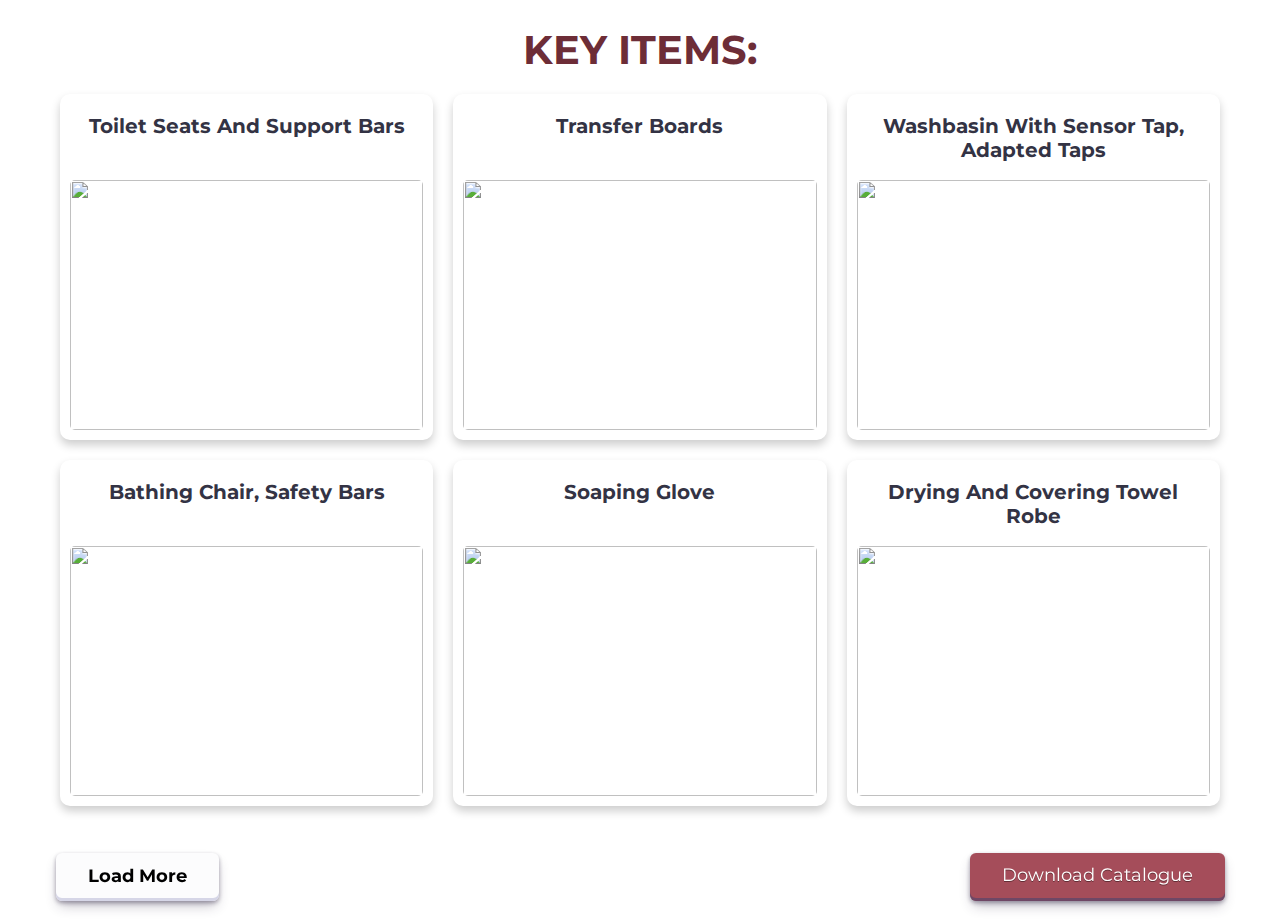
==== css/test.html @ e99a2d6e "Add files via upload" ====
<!DOCTYPE html>
<html lang="en">

<head>
    <meta charset="UTF-8">
    <meta http-equiv="X-UA-Compatible" content="IE=edge">
    <meta name="viewport" content="width=device-width, initial-scale=1.0">

    <!-- font awesome cdn link  -->
    <link rel="stylesheet" href="https://cdnjs.cloudflare.com/ajax/libs/font-awesome/5.15.4/css/all.min.css">

    <!-- custom css file link  -->
    <style>
        @import url('https://fonts.googleapis.com/css2?family=Montserrat:wght@100;200;300;400;500;600&display=swap');

        * {
            font-family: 'Montserrat', sans-serif;
            margin: 0;
            padding: 0;
            box-sizing: border-box;
            outline: none;
            border: none;
            text-decoration: none;
            text-transform: capitalize;
            transition: all .2s linear;
        }

        .container {
            max-width: 1200px;
            margin: 0 auto;
            text-align: center;
            padding: 25px 20px;
        }

        .container .heading {
            font-size: 40px;
            margin-bottom: 20px;
            color: #6d2d37;
        }

        .container .box-container {
            display: grid;
            grid-template-columns: repeat(auto-fit, minmax(350px, 1fr));
            gap: 20px;
        }

        .container .box-container .box {
            background-color: #fff;
            padding: 10px;
            border-radius: 10px 10px 10px 10px;
            box-shadow: 0 5px 10px rgba(0, 0, 0, .2);
            display: none;
        }

        .container .box-container .box:nth-child(1),
        .container .box-container .box:nth-child(2),
        .container .box-container .box:nth-child(3) {
            display: inline-block;
        }

        .container .box-container .box .image {
            overflow: hidden;
            height: 250px;
            border-radius: 5px;
        }

        .container .box-container .box .image img {
            height: 100%;
            width: 100%;
            object-fit: cover;
        }

        .container .box-container .box:hover .image img {
            transform: scale(1.1);
        }

        .container .box-container .box .content h3 {
            font-size: 20px;
            color: #334;
        }

        .content {
            padding: 10px;
            border-radius: 0 0 10px 10px;
            height: 76px;

        }

        .download-btn {
            float: right;
            display: inline-block;
            outline: 0;
            border: 0;
            cursor: pointer;
            will-change: box-shadow, transform;
            background: #A54D5A 100%;
            box-shadow: 0px 2px 4px rgb(45 35 66 / 40%), 0px 7px 13px -3px rgb(45 35 66 / 30%), inset 0px -3px 0px rgb(58 65 111 / 50%);
            padding: 11px 32px;
            border-radius: 6px;
            color: #fff;
            height: 48px;
            font-size: 18px;
            text-shadow: 0 1px 0 rgb(0 0 0 / 40%);
            transition: box-shadow 0.15s ease, transform 0.15s ease;
        }

        .download-btn:hover {
            box-shadow: 0px 4px 8px rgb(45 35 66 / 40%), 0px 7px 13px -3px rgb(45 35 66 / 30%), inset 0px -3px 0px #A54D5A;
            transform: translateY(-2px);
        }

        .download-btn:active {
            box-shadow: inset 0px 3px 7px #A54D5A;
            transform: translateY(2px);
        }


        #load-more {
            display: inline-block;
            outline: 0;
            border: 0;
            cursor: pointer;
            transition: box-shadow 0.15s ease, transform 0.15s ease;
            will-change: box-shadow, transform;
            background: #FCFCFD;
            box-shadow: 0px 2px 4px rgb(45 35 66 / 40%), 0px 7px 13px -3px rgb(45 35 66 / 30%), inset 0px -3px 0px #d6d6e7;
            height: 48px;
            padding: 12px 32px;
            font-size: 18px;
            font-weight: bolder;
            border-radius: 6px;
            color: #000000;
            transition: box-shadow 0.15s ease, transform 0.15s ease;

        }

        .btn-2 {
            max-width: 1169px;
            margin: 22px auto;
            /* text-align: center; */
        }

        #load-more:hover {
            box-shadow: 0px 4px 8px rgb(45 35 66 / 40%), 0px 7px 13px -3px rgb(45 35 66 / 30%), inset 0px -3px 0px #d6d6e7;
            transform: translateY(-2px);
        }

        #load-more:active {
            box-shadow: inset 0px 3px 7px #d6d6e7;
            transform: translateY(2px);
        }

        @media (max-width:450px) {

            .container .heading {
                font-size: 25px;
            }

            .container .box-container {
                grid-template-columns: 1fr;
            }

            .container .box-container .box .image {
                height: 200px;
            }

        }

        @media screen and (max-width:768px) {
            .btn-2 {
                display: flex;
                justify-content: center;
                justify-content: space-around;
            }
        }

        @media screen and (max-width: 465px) {
            .btn-2 {
                width: 72%;
                display: flex;
                flex-direction: column;
                gap: 16px;
            }
        }
    </style>

</head>

<body>

    <div class="container">

        <h2 class="heading">KEY ITEMS:</h2>

        <div class="box-container">

            <div class="box">
                <div class="content">
                    <h3>Toilet seats and support bars</h3>
                </div>
                <div class="image">
                    <img src="images/img-1.jpg" alt="">
                </div>
            </div>

            <div class="box">
                <div class="content">
                    <h3>Transfer boards</h3>
                </div>
                <div class="image">
                    <img src="images/img-2.jpg" alt="">
                </div>
            </div>

            <div class="box">
                <div class="content">
                    <h3>Washbasin with sensor tap, adapted taps</h3>
                </div>
                <div class="image">
                    <img src="images/img-1.jpg" alt="">
                </div>
            </div>

            <div class="box">
                <div class="content">
                    <h3>Bathing chair, safety bars</h3>
                </div>
                <div class="image">
                    <img src="images/img-2.jpg" alt="">
                </div>
            </div>

            <div class="box">
                <div class="content">
                    <h3>Soaping glove</h3>
                </div>
                <div class="image">
                    <img src="images/img-1.jpg" alt="">
                </div>
            </div>

            <div class="box">
                <div class="content">
                    <h3>Drying and covering towel robe</h3>
                </div>
                <div class="image">
                    <img src="images/img-2.jpg" alt="">
                </div>
            </div>

            <div class="box">
                <div class="content">
                    <h3>Pull down/out hangers</h3>
                </div>
                <div class="image">
                    <img src="images/img-1.jpg" alt="">
                </div>
            </div>

            <div class="box">
                <div class="content">
                    <h3>Safety alarm</h3>
                </div>
                <div class="image">
                    <img src="images/img-2.jpg" alt="">
                </div>
            </div>

            <div class="box">
                <div class="content">
                    <h3>Adapted clothing</h3>
                </div>
                <div class="image">
                    <img src="images/img-1.jpg" alt="">
                </div>
            </div>
            <div class="box">
                <div class="content">
                    <h3>Thick handled toothbrush</h3>
                </div>
                <div class="image">
                    <img src="images/img-2.jpg" alt="">
                </div>
            </div>
            <div class="box">
                <div class="content">
                    <h3>Toothpaste squeezer</h3>
                </div>
                <div class="image">
                    <img src="images/img-1.jpg" alt="">
                </div>
            </div>
            <div class="box">
                <div class="content">
                    <h3>Adapted nail cutters and filer</h3>
                </div>
                <div class="image">
                    <img src="images/img-2.jpg" alt="">
                </div>
            </div>
            <div class="box">
                <div class="content">
                    <h3>Adapted shaver</h3>
                </div>
                <div class="image">
                    <img src="images/img-1.jpg" alt="">
                </div>
            </div>
            <div class="box">
                <div class="content">
                    <h3>Pull down/pull out shelves</h3>
                </div>
                <div class="image">
                    <img src="images/img-2.jpg" alt="">
                </div>
            </div>
            <div class="box">
                <div class="content">
                    <h3>Adapted chopping aids</h3>
                </div>
                <div class="image">
                    <img src="images/img-1.jpg" alt="">
                </div>
            </div>
            <div class="box">
                <div class="content">
                    <h3>Glass /plate holders</h3>
                </div>
                <div class="image">
                    <img src="images/img-2.jpg" alt="">
                </div>
            </div>
            <div class="box">
                <div class="content">
                    <h3>Adapted drinking aids</h3>
                </div>
                <div class="image">
                    <img src="images/img-1.jpg" alt="">
                </div>
            </div>
            <div class="box">
                <div class="content">
                    <h3>Adapted spoons and cutlery</h3>
                </div>
                <div class="image">
                    <img src="images/img-2.jpg" alt="">
                </div>
            </div>
            <div class="box">
                <div class="content">
                    <h3>Socks wearing aid</h3>
                </div>
                <div class="image">
                    <img src="images/img-1.jpg" alt="">
                </div>
            </div>
            <div class="box">
                <div class="content">
                    <h3>Talking thermometer</h3>
                </div>
                <div class="image">
                    <img src="images/img-2.jpg" alt="">
                </div>
            </div>
            <div class="box">
                <div class="content">
                    <h3>Talking watch</h3>
                </div>
                <div class="image">
                    <img src="images/img-1.jpg" alt="">
                </div>
            </div>
            <div class="box">
                <div class="content">
                    <h3>Object reacher /picker</h3>
                </div>
                <div class="image">
                    <img src="images/img-2.jpg" alt="">
                </div>
            </div>
            <div class="box">
                <div class="content">
                    <h3>Adjustable back support in bed</h3>
                </div>
                <div class="image">
                    <img src="images/img-1.jpg" alt="">
                </div>
            </div>

        </div>
    </div>
    <div class="btn-2">
        <div class="download-btn">
            Download Catalogue
        </div>
        <div id="load-more"> load more </div>
    </div>

    <script>
        document.addEventListener('DOMContentLoaded', function () {
            let loadMoreBtn = document.querySelector('#load-more');
            let boxes = [...document.querySelectorAll('.container .box-container .box')];
            let currentItem = 6;

            // Initially show the first 6 boxes
            for (let i = 0; i < currentItem; i++) {
                boxes[i].style.display = 'inline-block';
            }

            loadMoreBtn.onclick = () => {
                for (let i = currentItem; i < currentItem + 6; i++) {
                    if (boxes[i]) {
                        boxes[i].style.display = 'inline-block';
                    }
                }
                currentItem += 6;

                if (currentItem >= boxes.length) {
                    loadMoreBtn.style.display = 'none';
                }
            }
        });
    </script>

</body>

</html>
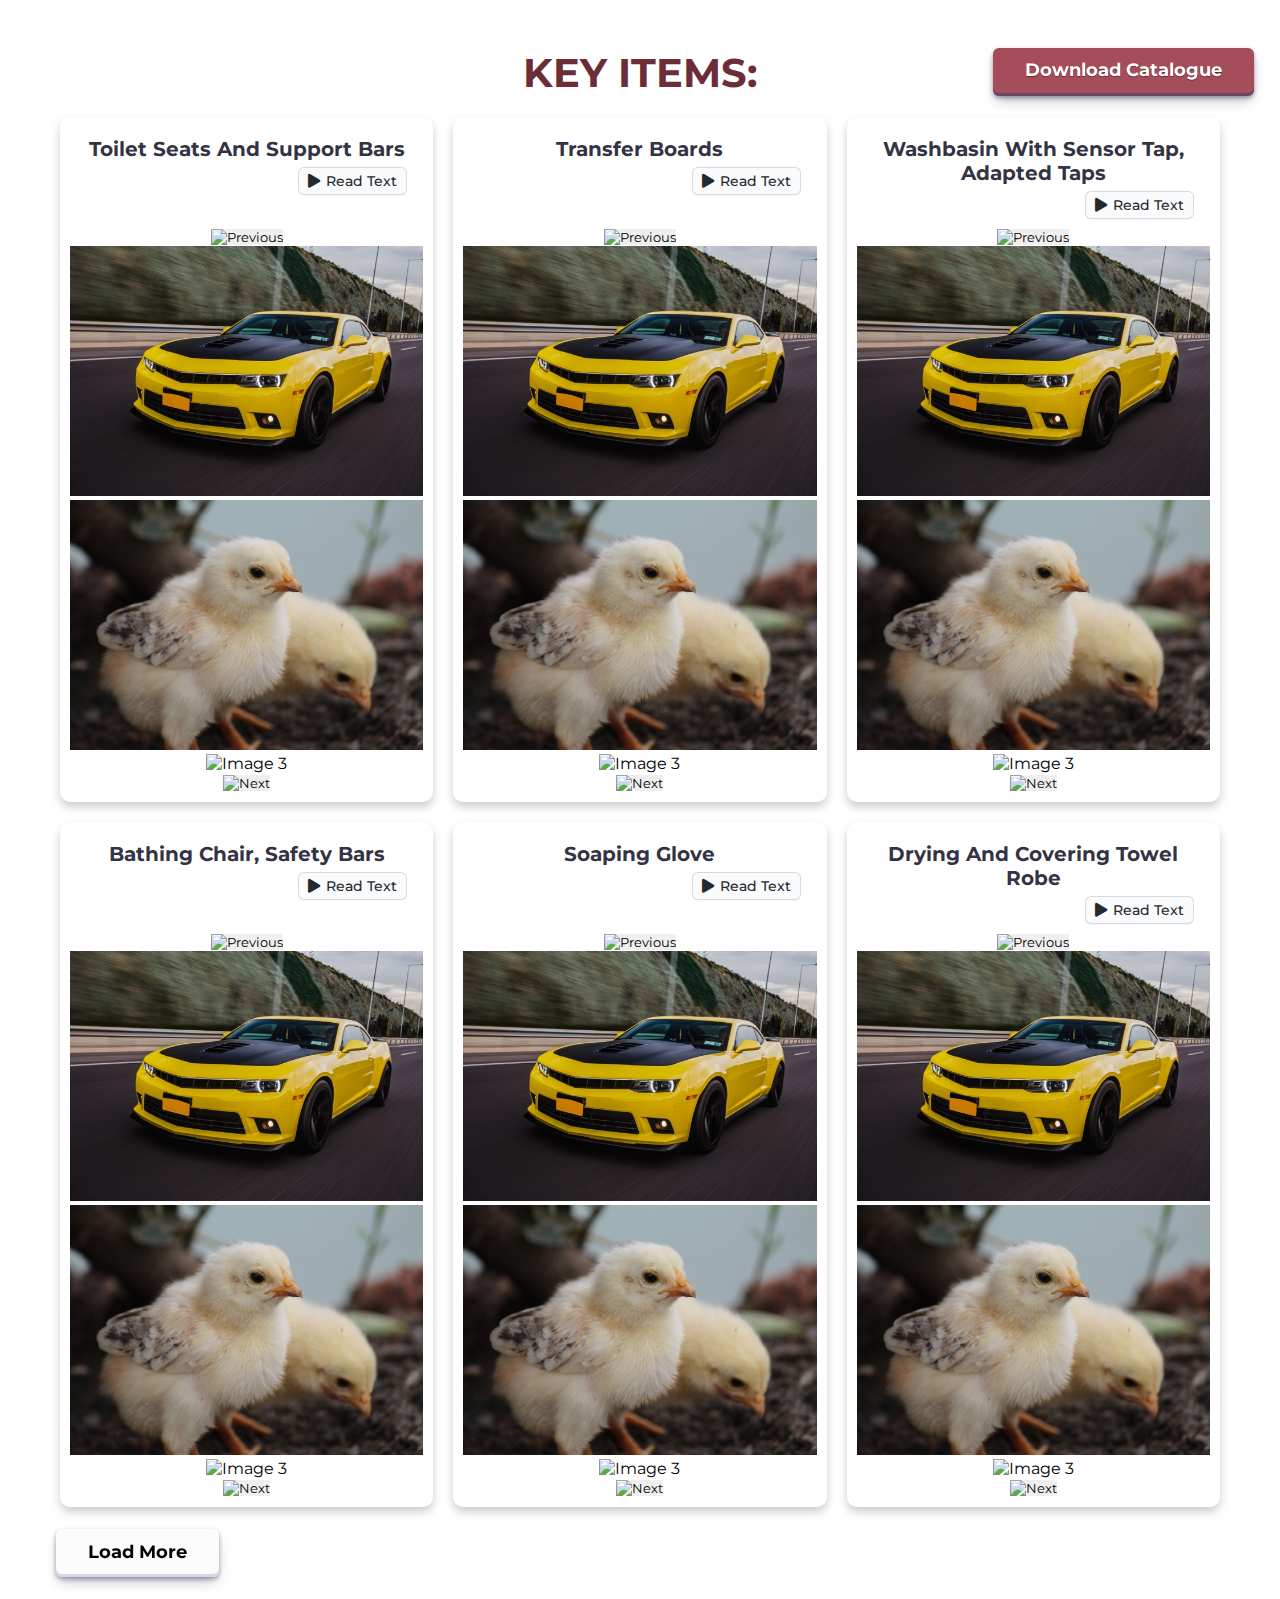
==== commit 950c5ea8: "Add files via upload" ====
--- a/css/test.html
+++ b/css/test.html
@@ -8,7 +8,7 @@
 
     <!-- font awesome cdn link  -->
     <link rel="stylesheet" href="https://cdnjs.cloudflare.com/ajax/libs/font-awesome/5.15.4/css/all.min.css">
-
+    <link rel="stylesheet" href="https://cdnjs.cloudflare.com/ajax/libs/flickity/2.0.5/flickity.min.css">
     <!-- custom css file link  -->
     <style>
         @import url('https://fonts.googleapis.com/css2?family=Montserrat:wght@100;200;300;400;500;600&display=swap');
@@ -25,11 +25,15 @@
             transition: all .2s linear;
         }
 
+        .main {
+            width: 100%;
+        }
+
         .container {
             max-width: 1200px;
             margin: 0 auto;
             text-align: center;
-            padding: 25px 20px;
+            padding: 0 20px;
         }
 
         .container .heading {
@@ -60,34 +64,320 @@
 
         .container .box-container .box .image {
             overflow: hidden;
-            height: 250px;
             border-radius: 5px;
         }
 
         .container .box-container .box .image img {
-            height: 100%;
+            /* height: 100%; */
             width: 100%;
             object-fit: cover;
-        }
-
-        .container .box-container .box:hover .image img {
-            transform: scale(1.1);
-        }
+            height: 250px;
+        }
+
+        /* .container .box-container .box:hover .image img {
+  transform: scale(1.1);
+} */
 
         .container .box-container .box .content h3 {
             font-size: 20px;
             color: #334;
-        }
-
+            margin: 0;
+        }
+
+        /* image crausal */
+        .hero-slider {
+            width: 100%;
+            height: 250px;
+            overflow: hidden;
+        }
+
+        .hero-slider .carousel-cell {
+            width: 100%;
+            height: 100%;
+            background-repeat: no-repeat;
+            background-size: cover;
+            background-position: center;
+        }
+
+        .hero-slider .carousel-cell .slide-content {
+            position: relative;
+            top: 50%;
+            transform: translateY(-50%);
+            text-align: center;
+        }
+
+        .hero-slider .carousel-cell .slide-content .title {
+            position: relative;
+            font-family: 'Fjalla One', sans-serif;
+            font-size: 3.2rem;
+            letter-spacing: 3px;
+            text-transform: uppercase;
+            color: #ffffff;
+        }
+
+        .hero-slider .carousel-cell .slide-content .caption {
+            font-family: 'Noto Sans', sans-serif;
+            font-size: 2.2rem;
+            color: #ffffff;
+            margin-bottom: 30px;
+        }
+
+        .hero-slider .carousel-cell .slide-content .btn {
+            display: inline-block;
+            border: 1px solid #fff;
+            padding: 14px 18px;
+            text-transform: uppercase;
+            font-family: 'Noto Sans', sans-serif;
+            font-size: 0.9rem;
+            letter-spacing: 2px;
+            color: #fff;
+            text-decoration: none;
+        }
+
+        .hero-slider .carousel-cell .slide-content .btn:hover {
+            background: #fff;
+            color: #000;
+            transition: all 0.2s ease;
+        }
+
+        .hero-slider .flickity-prev-next-button {
+            width: 80px;
+            height: 80px;
+            background: transparent;
+        }
+
+        .hero-slider .flickity-prev-next-button:hover {
+            background: transparent;
+        }
+
+        .hero-slider .flickity-prev-next-button .arrow {
+            fill: white;
+        }
+
+        .hero-slider .flickity-page-dots {
+            bottom: 30px;
+        }
+
+        .hero-slider .flickity-page-dots .dot {
+            width: 30px;
+            height: 4px;
+            opacity: 1;
+            background: rgba(255, 255, 255, 0.5);
+            border: 0 solid white;
+            border-radius: 0;
+        }
+
+        .hero-slider .flickity-page-dots .dot.is-selected {
+            background: #ff0000;
+            border: 0 solid #ff0000;
+        }
+
+        /* --------------------------------
+Masking
+-------------------------------- */
+        .slide-content .title,
+        .slide-content .caption,
+        .slide-content .btn {
+            position: relative;
+            opacity: 0;
+            animation-fill-mode: forwards;
+        }
+
+        .slide-content.mask .mask {
+            position: relative;
+            overflow: hidden;
+        }
+
+        .slide-content.mask .title {
+            animation-duration: 0.4s;
+            animation-delay: 0.7s;
+            animation-name: slide-up;
+            animation-fill-mode: backwards;
+            opacity: 1;
+        }
+
+        .slide-content.mask .divider {
+            display: inline-block;
+            position: relative;
+            margin: 5px auto;
+            height: 2px;
+            width: 60%;
+            background-color: #ffffff;
+            animation: divider-mask 1s 0.3s both;
+        }
+
+        .slide-content.mask .caption,
+        .slide-content.mask .btn {
+            animation-duration: 0.4s;
+            animation-delay: 0.7s;
+            animation-name: slide-down;
+        }
+
+        @-webkit-keyframes slide-up {
+            0% {
+                opacity: 0;
+                -webkit-transform: translateY(100%);
+            }
+
+            100% {
+                opacity: 1;
+                -webkit-transform: translateY(0);
+            }
+        }
+
+        @-moz-keyframes slide-up {
+            0% {
+                opacity: 0;
+                -moz-transform: translateY(100%);
+            }
+
+            100% {
+                opacity: 1;
+                -moz-transform: translateY(0);
+            }
+        }
+
+        @keyframes slide-up {
+            0% {
+                opacity: 0;
+                transform: translateY(100%);
+            }
+
+            100% {
+                opacity: 1;
+                transform: translateY(0);
+            }
+        }
+
+        @-webkit-keyframes slide-down {
+            0% {
+                opacity: 0;
+                -webkit-transform: translateY(-100%);
+            }
+
+            100% {
+                opacity: 1;
+                -webkit-transform: translateY(0);
+            }
+        }
+
+        @-moz-keyframes slide-down {
+            0% {
+                opacity: 0;
+                -moz-transform: translateY(-100%);
+            }
+
+            100% {
+                opacity: 1;
+                -moz-transform: translateY(0);
+            }
+        }
+
+        @keyframes slide-down {
+            0% {
+                opacity: 0;
+                transform: translateY(-100%);
+            }
+
+            100% {
+                opacity: 1;
+                transform: translateY(0);
+            }
+        }
+
+        @-webkit-keyframes divider-mask {
+
+            0%,
+            100% {
+                transform: scaleX(0);
+            }
+
+            40%,
+            60% {
+                -webkit-transform: scaleX(1);
+            }
+        }
+
+        @-moz-keyframes divider-mask {
+
+            0%,
+            100% {
+                transform: scaleX(0);
+            }
+
+            40%,
+            60% {
+                -moz-transform: scaleX(1);
+            }
+        }
+
+        @keyframes divider-mask {
+
+            0%,
+            100% {
+                transform: scaleX(0);
+            }
+
+            40%,
+            60% {
+                transform: scaleX(1);
+            }
+        }
+
+        /* image crausal */
         .content {
             padding: 10px;
             border-radius: 0 0 10px 10px;
-            height: 76px;
-
+            height: 100px;
+        }
+
+        .image {
+            width: 100%;
+        }
+
+        button.read-text {
+
+            display: inline-block;
+            outline: 0;
+            cursor: pointer;
+            padding: 3px 9px;
+            font-size: 14px;
+            font-weight: 500;
+            line-height: 20px;
+            vertical-align: middle;
+            border: 1px solid;
+            border-radius: 6px;
+            color: #24292e;
+            background-color: #fafbfc;
+            border-color: #1b1f2326;
+            box-shadow: rgba(27, 31, 35, 0.04) 0px 1px 0px 0px, rgba(255, 255, 255, 0.25) 0px 1px 0px 0px inset;
+            transition: 0.2s cubic-bezier(0.3, 0, 0.5, 1);
+            transition-property: color, background-color, border-color;
+            float: right;
+            margin: 6px;
+        }
+
+        button.read-text:hover {
+            background-color: #f3f4f6;
+            border-color: #1b1f2326;
+            transition-duration: 0.1s;
+        }
+
+
+        i.fa.fa-play {
+            margin-right: 6px;
+        }
+
+        .download-buttons {
+            width: 98%;
+            position: sticky;
+            top: 48px;
+            font-weight: bold;
+            text-align: right;
+            z-index: 1;
         }
 
         .download-btn {
-            float: right;
             display: inline-block;
             outline: 0;
             border: 0;
@@ -187,215 +477,702 @@
 </head>
 
 <body>
-
-    <div class="container">
-
-        <h2 class="heading">KEY ITEMS:</h2>
-
-        <div class="box-container">
-
-            <div class="box">
-                <div class="content">
-                    <h3>Toilet seats and support bars</h3>
-                </div>
-                <div class="image">
-                    <img src="images/img-1.jpg" alt="">
-                </div>
+    <div class="main">
+        <div class="download-buttons">
+            <div class="download-btn">
+                Download Catalogue
             </div>
-
-            <div class="box">
-                <div class="content">
-                    <h3>Transfer boards</h3>
-                </div>
-                <div class="image">
-                    <img src="images/img-2.jpg" alt="">
-                </div>
+        </div>
+        <div class="container">
+
+            <h2 class="heading">KEY ITEMS:</h2>
+
+            <div class="box-container">
+
+                <div class="box">
+                    <div class="content">
+                        <h3>Toilet seats and support bars</h3>
+                        <button class="read-text"><i class="fa fa-play" aria-hidden="true"></i>Read Text</button>
+                    </div>
+                    <div class="image">
+                        <!-- Carousel -->
+                        <div class="carousel">
+                            <button class="carousel-prev">
+                                <img src="left-arrow.png" alt="Previous">
+                            </button>
+                            <div class="carousel-inner">
+                                <div class="carousel-item active">
+                                    <img src="../images/img-1.jpg" alt="Image 1">
+                                </div>
+                                <div class="carousel-item">
+                                    <img src="../images/img-2.jpg" alt="Image 2">
+                                </div>
+                                <div class="carousel-item">
+                                    <img src="../images/img-3.jpg" alt="Image 3">
+                                </div>
+                            </div>
+                            <button class="carousel-next">
+                                <img src="right-arrow.png" alt="Next">
+                            </button>
+                        </div>
+                        <!-- Carousel -->
+                    </div>
+                </div>
+
+                <div class="box">
+                    <div class="content">
+                        <h3>Transfer boards</h3>
+                        <button class="read-text"><i class="fa fa-play" aria-hidden="true"></i>Read Text</button>
+                    </div>
+                    <div class="image">
+                        <!-- Carousel -->
+                        <div class="carousel">
+                            <button class="carousel-prev">
+                                <img src="left-arrow.png" alt="Previous">
+                            </button>
+                            <div class="carousel-inner">
+                                <div class="carousel-item active">
+                                    <img src="../images/img-1.jpg" alt="Image 1">
+                                </div>
+                                <div class="carousel-item">
+                                    <img src="../images/img-2.jpg" alt="Image 2">
+                                </div>
+                                <div class="carousel-item">
+                                    <img src="../images/img-3.jpg" alt="Image 3">
+                                </div>
+                            </div>
+                            <button class="carousel-next">
+                                <img src="right-arrow.png" alt="Next">
+                            </button>
+                        </div>
+                        <!-- Carousel -->
+                    </div>
+                </div>
+
+                <div class="box">
+                    <div class="content">
+                        <h3>Washbasin with sensor tap, adapted taps</h3>
+                        <button class="read-text"><i class="fa fa-play" aria-hidden="true"></i>Read Text</button>
+                    </div>
+                    <div class="image">
+                        <!-- Carousel -->
+                        <div class="carousel">
+                            <button class="carousel-prev">
+                                <img src="left-arrow.png" alt="Previous">
+                            </button>
+                            <div class="carousel-inner">
+                                <div class="carousel-item active">
+                                    <img src="../images/img-1.jpg" alt="Image 1">
+                                </div>
+                                <div class="carousel-item">
+                                    <img src="../images/img-2.jpg" alt="Image 2">
+                                </div>
+                                <div class="carousel-item">
+                                    <img src="../images/img-3.jpg" alt="Image 3">
+                                </div>
+                            </div>
+                            <button class="carousel-next">
+                                <img src="right-arrow.png" alt="Next">
+                            </button>
+                        </div>
+                        <!-- Carousel -->
+                    </div>
+                </div>
+
+                <div class="box">
+                    <div class="content">
+                        <h3>Bathing chair, safety bars</h3>
+                        <button class="read-text"><i class="fa fa-play" aria-hidden="true"></i>Read Text</button>
+                    </div>
+                    <div class="image">
+                        <!-- Carousel -->
+                        <div class="carousel">
+                            <button class="carousel-prev">
+                                <img src="left-arrow.png" alt="Previous">
+                            </button>
+                            <div class="carousel-inner">
+                                <div class="carousel-item active">
+                                    <img src="../images/img-1.jpg" alt="Image 1">
+                                </div>
+                                <div class="carousel-item">
+                                    <img src="../images/img-2.jpg" alt="Image 2">
+                                </div>
+                                <div class="carousel-item">
+                                    <img src="../images/img-3.jpg" alt="Image 3">
+                                </div>
+                            </div>
+                            <button class="carousel-next">
+                                <img src="right-arrow.png" alt="Next">
+                            </button>
+                        </div>
+                        <!-- Carousel -->
+                    </div>
+                </div>
+
+                <div class="box">
+                    <div class="content">
+                        <h3>Soaping glove</h3>
+                        <button class="read-text"><i class="fa fa-play" aria-hidden="true"></i>Read Text</button>
+                    </div>
+                    <div class="image">
+                        <!-- Carousel -->
+                        <div class="carousel">
+                            <button class="carousel-prev">
+                                <img src="left-arrow.png" alt="Previous">
+                            </button>
+                            <div class="carousel-inner">
+                                <div class="carousel-item active">
+                                    <img src="../images/img-1.jpg" alt="Image 1">
+                                </div>
+                                <div class="carousel-item">
+                                    <img src="../images/img-2.jpg" alt="Image 2">
+                                </div>
+                                <div class="carousel-item">
+                                    <img src="../images/img-3.jpg" alt="Image 3">
+                                </div>
+                            </div>
+                            <button class="carousel-next">
+                                <img src="right-arrow.png" alt="Next">
+                            </button>
+                        </div>
+                        <!-- Carousel -->
+                    </div>
+                </div>
+
+                <div class="box">
+                    <div class="content">
+                        <h3>Drying and covering towel robe</h3>
+                        <button class="read-text"><i class="fa fa-play" aria-hidden="true"></i>Read Text</button>
+                    </div>
+                    <div class="image">
+                        <!-- Carousel -->
+                        <div class="carousel">
+                            <button class="carousel-prev">
+                                <img src="left-arrow.png" alt="Previous">
+                            </button>
+                            <div class="carousel-inner">
+                                <div class="carousel-item active">
+                                    <img src="../images/img-1.jpg" alt="Image 1">
+                                </div>
+                                <div class="carousel-item">
+                                    <img src="../images/img-2.jpg" alt="Image 2">
+                                </div>
+                                <div class="carousel-item">
+                                    <img src="../images/img-3.jpg" alt="Image 3">
+                                </div>
+                            </div>
+                            <button class="carousel-next">
+                                <img src="right-arrow.png" alt="Next">
+                            </button>
+                        </div>
+                        <!-- Carousel -->
+                    </div>
+                </div>
+
+                <div class="box">
+                    <div class="content">
+                        <h3>Pull down/out hangers</h3>
+                        <button class="read-text"><i class="fa fa-play" aria-hidden="true"></i>Read Text</button>
+                    </div>
+                    <div class="image">
+                        <!-- Carousel -->
+                        <div class="carousel">
+                            <button class="carousel-prev">
+                                <img src="left-arrow.png" alt="Previous">
+                            </button>
+                            <div class="carousel-inner">
+                                <div class="carousel-item active">
+                                    <img src="../images/img-1.jpg" alt="Image 1">
+                                </div>
+                                <div class="carousel-item">
+                                    <img src="../images/img-2.jpg" alt="Image 2">
+                                </div>
+                                <div class="carousel-item">
+                                    <img src="../images/img-3.jpg" alt="Image 3">
+                                </div>
+                            </div>
+                            <button class="carousel-next">
+                                <img src="right-arrow.png" alt="Next">
+                            </button>
+                        </div>
+                        <!-- Carousel -->
+                    </div>
+                </div>
+
+                <div class="box">
+                    <div class="content">
+                        <h3>Safety alarm</h3>
+                        <button class="read-text"><i class="fa fa-play" aria-hidden="true"></i>Read Text</button>
+                    </div>
+                    <div class="image">
+                        <!-- Carousel -->
+                        <div class="carousel">
+                            <button class="carousel-prev">
+                                <img src="left-arrow.png" alt="Previous">
+                            </button>
+                            <div class="carousel-inner">
+                                <div class="carousel-item active">
+                                    <img src="../images/img-1.jpg" alt="Image 1">
+                                </div>
+                                <div class="carousel-item">
+                                    <img src="../images/img-2.jpg" alt="Image 2">
+                                </div>
+                                <div class="carousel-item">
+                                    <img src="../images/img-3.jpg" alt="Image 3">
+                                </div>
+                            </div>
+                            <button class="carousel-next">
+                                <img src="right-arrow.png" alt="Next">
+                            </button>
+                        </div>
+                        <!-- Carousel -->
+                    </div>
+                </div>
+
+                <div class="box">
+                    <div class="content">
+                        <h3>Adapted clothing</h3>
+                        <button class="read-text"><i class="fa fa-play" aria-hidden="true"></i>Read Text</button>
+                    </div>
+                    <div class="image">
+                        <!-- Carousel -->
+                        <div class="carousel">
+                            <button class="carousel-prev">
+                                <img src="left-arrow.png" alt="Previous">
+                            </button>
+                            <div class="carousel-inner">
+                                <div class="carousel-item active">
+                                    <img src="../images/img-1.jpg" alt="Image 1">
+                                </div>
+                                <div class="carousel-item">
+                                    <img src="../images/img-2.jpg" alt="Image 2">
+                                </div>
+                                <div class="carousel-item">
+                                    <img src="../images/img-3.jpg" alt="Image 3">
+                                </div>
+                            </div>
+                            <button class="carousel-next">
+                                <img src="right-arrow.png" alt="Next">
+                            </button>
+                        </div>
+                        <!-- Carousel -->
+                    </div>
+                </div>
+                <div class="box">
+                    <div class="content">
+                        <h3>Thick handled toothbrush</h3>
+                        <button class="read-text"><i class="fa fa-play" aria-hidden="true"></i>Read Text</button>
+                    </div>
+                    <div class="image">
+                        <!-- Carousel -->
+                        <div class="carousel">
+                            <button class="carousel-prev">
+                                <img src="left-arrow.png" alt="Previous">
+                            </button>
+                            <div class="carousel-inner">
+                                <div class="carousel-item active">
+                                    <img src="../images/img-1.jpg" alt="Image 1">
+                                </div>
+                                <div class="carousel-item">
+                                    <img src="../images/img-2.jpg" alt="Image 2">
+                                </div>
+                                <div class="carousel-item">
+                                    <img src="../images/img-3.jpg" alt="Image 3">
+                                </div>
+                            </div>
+                            <button class="carousel-next">
+                                <img src="right-arrow.png" alt="Next">
+                            </button>
+                        </div>
+                        <!-- Carousel -->
+                    </div>
+                </div>
+                <div class="box">
+                    <div class="content">
+                        <h3>Toothpaste squeezer</h3>
+                        <button class="read-text"><i class="fa fa-play" aria-hidden="true"></i>Read Text</button>
+                    </div>
+                    <div class="image">
+                        <!-- Carousel -->
+                        <div class="carousel">
+                            <button class="carousel-prev">
+                                <img src="left-arrow.png" alt="Previous">
+                            </button>
+                            <div class="carousel-inner">
+                                <div class="carousel-item active">
+                                    <img src="../images/img-1.jpg" alt="Image 1">
+                                </div>
+                                <div class="carousel-item">
+                                    <img src="../images/img-2.jpg" alt="Image 2">
+                                </div>
+                                <div class="carousel-item">
+                                    <img src="../images/img-3.jpg" alt="Image 3">
+                                </div>
+                            </div>
+                            <button class="carousel-next">
+                                <img src="right-arrow.png" alt="Next">
+                            </button>
+                        </div>
+                        <!-- Carousel -->
+                    </div>
+                </div>
+                <div class="box">
+                    <div class="content">
+                        <h3>Adapted nail cutters and filer</h3>
+                        <button class="read-text"><i class="fa fa-play" aria-hidden="true"></i>Read Text</button>
+                    </div>
+                    <div class="image">
+                        <!-- Carousel -->
+                        <div class="carousel">
+                            <button class="carousel-prev">
+                                <img src="left-arrow.png" alt="Previous">
+                            </button>
+                            <div class="carousel-inner">
+                                <div class="carousel-item active">
+                                    <img src="../images/img-1.jpg" alt="Image 1">
+                                </div>
+                                <div class="carousel-item">
+                                    <img src="../images/img-2.jpg" alt="Image 2">
+                                </div>
+                                <div class="carousel-item">
+                                    <img src="../images/img-3.jpg" alt="Image 3">
+                                </div>
+                            </div>
+                            <button class="carousel-next">
+                                <img src="right-arrow.png" alt="Next">
+                            </button>
+                        </div>
+                        <!-- Carousel -->
+                    </div>
+                </div>
+                <div class="box">
+                    <div class="content">
+                        <h3>Adapted shaver</h3>
+                        <button class="read-text"><i class="fa fa-play" aria-hidden="true"></i>Read Text</button>
+                    </div>
+                    <div class="image">
+                        <!-- Carousel -->
+                        <div class="carousel">
+                            <button class="carousel-prev">
+                                <img src="left-arrow.png" alt="Previous">
+                            </button>
+                            <div class="carousel-inner">
+                                <div class="carousel-item active">
+                                    <img src="../images/img-1.jpg" alt="Image 1">
+                                </div>
+                                <div class="carousel-item">
+                                    <img src="../images/img-2.jpg" alt="Image 2">
+                                </div>
+                                <div class="carousel-item">
+                                    <img src="../images/img-3.jpg" alt="Image 3">
+                                </div>
+                            </div>
+                            <button class="carousel-next">
+                                <img src="right-arrow.png" alt="Next">
+                            </button>
+                        </div>
+                        <!-- Carousel -->
+                    </div>
+                </div>
+                <div class="box">
+                    <div class="content">
+                        <h3>Pull down/pull out shelves</h3>
+                        <button class="read-text"><i class="fa fa-play" aria-hidden="true"></i>Read Text</button>
+                    </div>
+                    <div class="image">
+                        <!-- Carousel -->
+                        <div class="carousel">
+                            <button class="carousel-prev">
+                                <img src="left-arrow.png" alt="Previous">
+                            </button>
+                            <div class="carousel-inner">
+                                <div class="carousel-item active">
+                                    <img src="../images/img-1.jpg" alt="Image 1">
+                                </div>
+                                <div class="carousel-item">
+                                    <img src="../images/img-2.jpg" alt="Image 2">
+                                </div>
+                                <div class="carousel-item">
+                                    <img src="../images/img-3.jpg" alt="Image 3">
+                                </div>
+                            </div>
+                            <button class="carousel-next">
+                                <img src="right-arrow.png" alt="Next">
+                            </button>
+                        </div>
+                        <!-- Carousel -->
+                    </div>
+                </div>
+                <div class="box">
+                    <div class="content">
+                        <h3>Adapted chopping aids</h3>
+                        <button class="read-text"><i class="fa fa-play" aria-hidden="true"></i>Read Text</button>
+                    </div>
+                    <div class="image">
+                        <!-- Carousel -->
+                        <div class="carousel">
+                            <button class="carousel-prev">
+                                <img src="left-arrow.png" alt="Previous">
+                            </button>
+                            <div class="carousel-inner">
+                                <div class="carousel-item active">
+                                    <img src="../images/img-1.jpg" alt="Image 1">
+                                </div>
+                                <div class="carousel-item">
+                                    <img src="../images/img-2.jpg" alt="Image 2">
+                                </div>
+                                <div class="carousel-item">
+                                    <img src="../images/img-3.jpg" alt="Image 3">
+                                </div>
+                            </div>
+                            <button class="carousel-next">
+                                <img src="right-arrow.png" alt="Next">
+                            </button>
+                        </div>
+                        <!-- Carousel -->
+                    </div>
+                </div>
+                <div class="box">
+                    <div class="content">
+                        <h3>Glass /plate holders</h3>
+                        <button class="read-text"><i class="fa fa-play" aria-hidden="true"></i>Read Text</button>
+                    </div>
+                    <div class="image">
+                        <!-- Carousel -->
+                        <div class="carousel">
+                            <button class="carousel-prev">
+                                <img src="left-arrow.png" alt="Previous">
+                            </button>
+                            <div class="carousel-inner">
+                                <div class="carousel-item active">
+                                    <img src="../images/img-1.jpg" alt="Image 1">
+                                </div>
+                                <div class="carousel-item">
+                                    <img src="../images/img-2.jpg" alt="Image 2">
+                                </div>
+                                <div class="carousel-item">
+                                    <img src="../images/img-3.jpg" alt="Image 3">
+                                </div>
+                            </div>
+                            <button class="carousel-next">
+                                <img src="right-arrow.png" alt="Next">
+                            </button>
+                        </div>
+                        <!-- Carousel -->
+                    </div>
+                </div>
+                <div class="box">
+                    <div class="content">
+                        <h3>Adapted drinking aids</h3>
+                        <button class="read-text"><i class="fa fa-play" aria-hidden="true"></i>Read Text</button>
+                    </div>
+                    <div class="image">
+                        <!-- Carousel -->
+                        <div class="carousel">
+                            <button class="carousel-prev">
+                                <img src="left-arrow.png" alt="Previous">
+                            </button>
+                            <div class="carousel-inner">
+                                <div class="carousel-item active">
+                                    <img src="../images/img-1.jpg" alt="Image 1">
+                                </div>
+                                <div class="carousel-item">
+                                    <img src="../images/img-2.jpg" alt="Image 2">
+                                </div>
+                                <div class="carousel-item">
+                                    <img src="../images/img-3.jpg" alt="Image 3">
+                                </div>
+                            </div>
+                            <button class="carousel-next">
+                                <img src="right-arrow.png" alt="Next">
+                            </button>
+                        </div>
+                        <!-- Carousel -->
+                    </div>
+                </div>
+                <div class="box">
+                    <div class="content">
+                        <h3>Adapted spoons and cutlery</h3>
+                        <button class="read-text"><i class="fa fa-play" aria-hidden="true"></i>Read Text</button>
+                    </div>
+                    <div class="image">
+                        <!-- Carousel -->
+                        <div class="carousel">
+                            <button class="carousel-prev">
+                                <img src="left-arrow.png" alt="Previous">
+                            </button>
+                            <div class="carousel-inner">
+                                <div class="carousel-item active">
+                                    <img src="../images/img-1.jpg" alt="Image 1">
+                                </div>
+                                <div class="carousel-item">
+                                    <img src="../images/img-2.jpg" alt="Image 2">
+                                </div>
+                                <div class="carousel-item">
+                                    <img src="../images/img-3.jpg" alt="Image 3">
+                                </div>
+                            </div>
+                            <button class="carousel-next">
+                                <img src="right-arrow.png" alt="Next">
+                            </button>
+                        </div>
+                        <!-- Carousel -->
+                    </div>
+                </div>
+                <div class="box">
+                    <div class="content">
+                        <h3>Socks wearing aid</h3>
+                        <button class="read-text"><i class="fa fa-play" aria-hidden="true"></i>Read Text</button>
+                    </div>
+                    <div class="image">
+                        <!-- Carousel -->
+                        <div class="carousel">
+                            <button class="carousel-prev">
+                                <img src="left-arrow.png" alt="Previous">
+                            </button>
+                            <div class="carousel-inner">
+                                <div class="carousel-item active">
+                                    <img src="../images/img-1.jpg" alt="Image 1">
+                                </div>
+                                <div class="carousel-item">
+                                    <img src="../images/img-2.jpg" alt="Image 2">
+                                </div>
+                                <div class="carousel-item">
+                                    <img src="../images/img-3.jpg" alt="Image 3">
+                                </div>
+                            </div>
+                            <button class="carousel-next">
+                                <img src="right-arrow.png" alt="Next">
+                            </button>
+                        </div>
+                        <!-- Carousel -->
+                    </div>
+                </div>
+                <div class="box">
+                    <div class="content">
+                        <h3>Talking thermometer</h3>
+                        <button class="read-text"><i class="fa fa-play" aria-hidden="true"></i>Read Text</button>
+                    </div>
+                    <div class="image">
+                        <!-- Carousel -->
+                        <div class="carousel">
+                            <button class="carousel-prev">
+                                <img src="left-arrow.png" alt="Previous">
+                            </button>
+                            <div class="carousel-inner">
+                                <div class="carousel-item active">
+                                    <img src="../images/img-1.jpg" alt="Image 1">
+                                </div>
+                                <div class="carousel-item">
+                                    <img src="../images/img-2.jpg" alt="Image 2">
+                                </div>
+                                <div class="carousel-item">
+                                    <img src="../images/img-3.jpg" alt="Image 3">
+                                </div>
+                            </div>
+                            <button class="carousel-next">
+                                <img src="right-arrow.png" alt="Next">
+                            </button>
+                        </div>
+                        <!-- Carousel -->
+                    </div>
+                </div>
+                <div class="box">
+                    <div class="content">
+                        <h3>Talking watch</h3>
+                        <button class="read-text"><i class="fa fa-play" aria-hidden="true"></i>Read Text</button>
+                    </div>
+                    <div class="image">
+                        <!-- Carousel -->
+                        <div class="carousel">
+                            <button class="carousel-prev">
+                                <img src="left-arrow.png" alt="Previous">
+                            </button>
+                            <div class="carousel-inner">
+                                <div class="carousel-item active">
+                                    <img src="../images/img-1.jpg" alt="Image 1">
+                                </div>
+                                <div class="carousel-item">
+                                    <img src="../images/img-2.jpg" alt="Image 2">
+                                </div>
+                                <div class="carousel-item">
+                                    <img src="../images/img-3.jpg" alt="Image 3">
+                                </div>
+                            </div>
+                            <button class="carousel-next">
+                                <img src="right-arrow.png" alt="Next">
+                            </button>
+                        </div>
+                        <!-- Carousel -->
+                    </div>
+                </div>
+                <div class="box">
+                    <div class="content">
+                        <h3>Object reacher /picker</h3>
+                        <button class="read-text"><i class="fa fa-play" aria-hidden="true"></i>Read Text</button>
+                    </div>
+                    <div class="image">
+                        <!-- Carousel -->
+                        <div class="carousel">
+                            <button class="carousel-prev">
+                                <img src="left-arrow.png" alt="Previous">
+                            </button>
+                            <div class="carousel-inner">
+                                <div class="carousel-item active">
+                                    <img src="../images/img-1.jpg" alt="Image 1">
+                                </div>
+                                <div class="carousel-item">
+                                    <img src="../images/img-2.jpg" alt="Image 2">
+                                </div>
+                                <div class="carousel-item">
+                                    <img src="../images/img-3.jpg" alt="Image 3">
+                                </div>
+                            </div>
+                            <button class="carousel-next">
+                                <img src="right-arrow.png" alt="Next">
+                            </button>
+                        </div>
+                        <!-- Carousel -->
+                    </div>
+                </div>
+                <div class="box">
+                    <div class="content">
+                        <h3>Adjustable back support in bed</h3>
+                        <button class="read-text"><i class="fa fa-play" aria-hidden="true"></i>Read Text</button>
+                    </div>
+                    <div class="image">
+                        <!-- Carousel -->
+                        <div class="carousel">
+                            <button class="carousel-prev">
+                                <img src="left-arrow.png" alt="Previous">
+                            </button>
+                            <div class="carousel-inner">
+                                <div class="carousel-item active">
+                                    <img src="../images/img-1.jpg" alt="Image 1">
+                                </div>
+                                <div class="carousel-item">
+                                    <img src="../images/img-2.jpg" alt="Image 2">
+                                </div>
+                                <div class="carousel-item">
+                                    <img src="../images/img-3.jpg" alt="Image 3">
+                                </div>
+                            </div>
+                            <button class="carousel-next">
+                                <img src="right-arrow.png" alt="Next">
+                            </button>
+                        </div>
+                        <!-- Carousel -->
+                    </div>
+                </div>
+
             </div>
-
-            <div class="box">
-                <div class="content">
-                    <h3>Washbasin with sensor tap, adapted taps</h3>
-                </div>
-                <div class="image">
-                    <img src="images/img-1.jpg" alt="">
-                </div>
-            </div>
-
-            <div class="box">
-                <div class="content">
-                    <h3>Bathing chair, safety bars</h3>
-                </div>
-                <div class="image">
-                    <img src="images/img-2.jpg" alt="">
-                </div>
-            </div>
-
-            <div class="box">
-                <div class="content">
-                    <h3>Soaping glove</h3>
-                </div>
-                <div class="image">
-                    <img src="images/img-1.jpg" alt="">
-                </div>
-            </div>
-
-            <div class="box">
-                <div class="content">
-                    <h3>Drying and covering towel robe</h3>
-                </div>
-                <div class="image">
-                    <img src="images/img-2.jpg" alt="">
-                </div>
-            </div>
-
-            <div class="box">
-                <div class="content">
-                    <h3>Pull down/out hangers</h3>
-                </div>
-                <div class="image">
-                    <img src="images/img-1.jpg" alt="">
-                </div>
-            </div>
-
-            <div class="box">
-                <div class="content">
-                    <h3>Safety alarm</h3>
-                </div>
-                <div class="image">
-                    <img src="images/img-2.jpg" alt="">
-                </div>
-            </div>
-
-            <div class="box">
-                <div class="content">
-                    <h3>Adapted clothing</h3>
-                </div>
-                <div class="image">
-                    <img src="images/img-1.jpg" alt="">
-                </div>
-            </div>
-            <div class="box">
-                <div class="content">
-                    <h3>Thick handled toothbrush</h3>
-                </div>
-                <div class="image">
-                    <img src="images/img-2.jpg" alt="">
-                </div>
-            </div>
-            <div class="box">
-                <div class="content">
-                    <h3>Toothpaste squeezer</h3>
-                </div>
-                <div class="image">
-                    <img src="images/img-1.jpg" alt="">
-                </div>
-            </div>
-            <div class="box">
-                <div class="content">
-                    <h3>Adapted nail cutters and filer</h3>
-                </div>
-                <div class="image">
-                    <img src="images/img-2.jpg" alt="">
-                </div>
-            </div>
-            <div class="box">
-                <div class="content">
-                    <h3>Adapted shaver</h3>
-                </div>
-                <div class="image">
-                    <img src="images/img-1.jpg" alt="">
-                </div>
-            </div>
-            <div class="box">
-                <div class="content">
-                    <h3>Pull down/pull out shelves</h3>
-                </div>
-                <div class="image">
-                    <img src="images/img-2.jpg" alt="">
-                </div>
-            </div>
-            <div class="box">
-                <div class="content">
-                    <h3>Adapted chopping aids</h3>
-                </div>
-                <div class="image">
-                    <img src="images/img-1.jpg" alt="">
-                </div>
-            </div>
-            <div class="box">
-                <div class="content">
-                    <h3>Glass /plate holders</h3>
-                </div>
-                <div class="image">
-                    <img src="images/img-2.jpg" alt="">
-                </div>
-            </div>
-            <div class="box">
-                <div class="content">
-                    <h3>Adapted drinking aids</h3>
-                </div>
-                <div class="image">
-                    <img src="images/img-1.jpg" alt="">
-                </div>
-            </div>
-            <div class="box">
-                <div class="content">
-                    <h3>Adapted spoons and cutlery</h3>
-                </div>
-                <div class="image">
-                    <img src="images/img-2.jpg" alt="">
-                </div>
-            </div>
-            <div class="box">
-                <div class="content">
-                    <h3>Socks wearing aid</h3>
-                </div>
-                <div class="image">
-                    <img src="images/img-1.jpg" alt="">
-                </div>
-            </div>
-            <div class="box">
-                <div class="content">
-                    <h3>Talking thermometer</h3>
-                </div>
-                <div class="image">
-                    <img src="images/img-2.jpg" alt="">
-                </div>
-            </div>
-            <div class="box">
-                <div class="content">
-                    <h3>Talking watch</h3>
-                </div>
-                <div class="image">
-                    <img src="images/img-1.jpg" alt="">
-                </div>
-            </div>
-            <div class="box">
-                <div class="content">
-                    <h3>Object reacher /picker</h3>
-                </div>
-                <div class="image">
-                    <img src="images/img-2.jpg" alt="">
-                </div>
-            </div>
-            <div class="box">
-                <div class="content">
-                    <h3>Adjustable back support in bed</h3>
-                </div>
-                <div class="image">
-                    <img src="images/img-1.jpg" alt="">
-                </div>
-            </div>
-
         </div>
     </div>
     <div class="btn-2">
-        <div class="download-btn">
-            Download Catalogue
-        </div>
         <div id="load-more"> load more </div>
     </div>
-
+    <script src="https://cdnjs.cloudflare.com/ajax/libs/jquery/2.1.3/jquery.min.js"></script>
+    <script src="https://cdnjs.cloudflare.com/ajax/libs/flickity/2.1.0/flickity.pkgd.min.js"></script>
     <script>
         document.addEventListener('DOMContentLoaded', function () {
             let loadMoreBtn = document.querySelector('#load-more');
@@ -420,6 +1197,48 @@
                 }
             }
         });
+
+        var options = {
+            accessibility: true,
+            prevNextButtons: true,
+            pageDots: true,
+            setGallerySize: false,
+            arrowShape: {
+                x0: 10,
+                x1: 60,
+                y1: 50,
+                x2: 60,
+                y2: 45,
+                x3: 15
+            }
+        };
+
+        const carousel = document.querySelector('.carousel');
+        const carouselItems = carousel.querySelectorAll('.carousel-item');
+        const carouselPrev = carousel.querySelector('.carousel-prev');
+        const carouselNext = carousel.querySelector('.carousel-next');
+
+        let currentIndex = 0;
+
+        carouselPrev.addEventListener('click', () => {
+            currentIndex = (currentIndex - 1 + carouselItems.length) % carouselItems.length;
+            updateCarousel();
+        });
+
+        carouselNext.addEventListener('click', () => {
+            currentIndex = (currentIndex + 1) % carouselItems.length;
+            updateCarousel();
+        });
+
+        function updateCarousel() {
+            carouselItems.forEach((item, index) => {
+                if (index === currentIndex) {
+                    item.classList.add('active');
+                } else {
+                    item.classList.remove('active');
+                }
+            });
+        }
     </script>
 
 </body>
